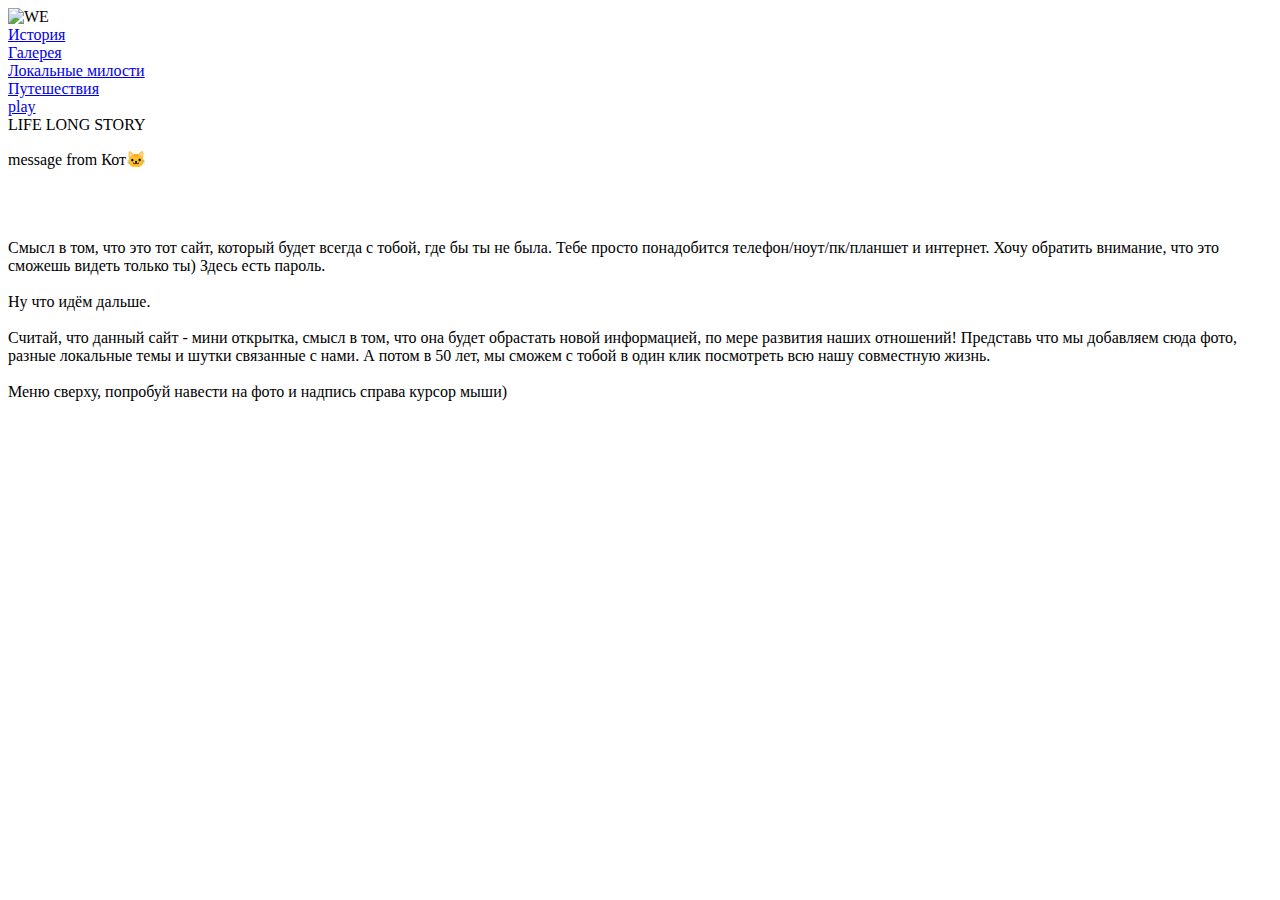
==== index.html @ 1a77182d "Update index.html" ====
<!DOCTYPE html>
<html lang="en">
<head>
    <meta charset="UTF-8">
    <meta http-equiv="X-UA-Compatible" content="IE=edge">
    <meta name="viewport" content="width=device-width, initial-scale=1.0">
    <link rel="stylesheet" href="../scss/main.css">
    
    <title>K&S__Story</title>
</head>
<body>
    
    <!-- <div class="login">
        <input type="text" id="psw" value="userAnsw">
        <a href="#" onclick="return checkPwd();">Го</a>
    </div> -->

    <main class="main" id="turn" >

        <header class="header">
            <img src="../resurces/main.jpg" class="main__photo" alt="WE">

            <nav class="navigation">

                <div class="navigation__link"> <a href="./history.html" class="blue">История</a></div>
                <div class="navigation__link"> <a href="#"  class="gray">Галерея</a> </div>
                <div class="navigation__link"><a href="suit.html" onclick="return checkPwd();" class="blue">Локальные милости</a></div>
                <div class="navigation__link"><a href="#" class="gray">Путешествия</a></div>
                <div class="navigation__link"><a href="./game.html" class="gray">play</a></div>
        

            </nav>

            <div class="title"> LIFE LONG STORY </div>

        </header>

        <section class="discription">

            <div class="message">
                <p>message from Кот🐱</p>
                <br><br><br>
                Смысл в том, что это тот сайт, который будет всегда с тобой, где бы ты не была. Тебе просто понадобится телефон/ноут/пк/планшет и интернет.
                Хочу обратить внимание, что это сможешь видеть только ты) Здесь есть пароль. <br> <br>
                Ну что идём дальше. <br> <br> Считай, что данный сайт - мини открытка, смысл в том, что она будет обрастать новой информацией, по мере развития наших отношений!
                Представь что мы добавляем сюда фото, разные локальные темы и шутки связанные с нами. А потом в 50 лет, мы сможем с тобой в один клик посмотреть всю нашу совместную жизнь.
                <br> <br> Меню сверху, попробуй навести на фото и надпись справа курсор мыши)

            </div>

        </section>

    </main>
    <script src="../js/script.js"></script>
</body>
</html>
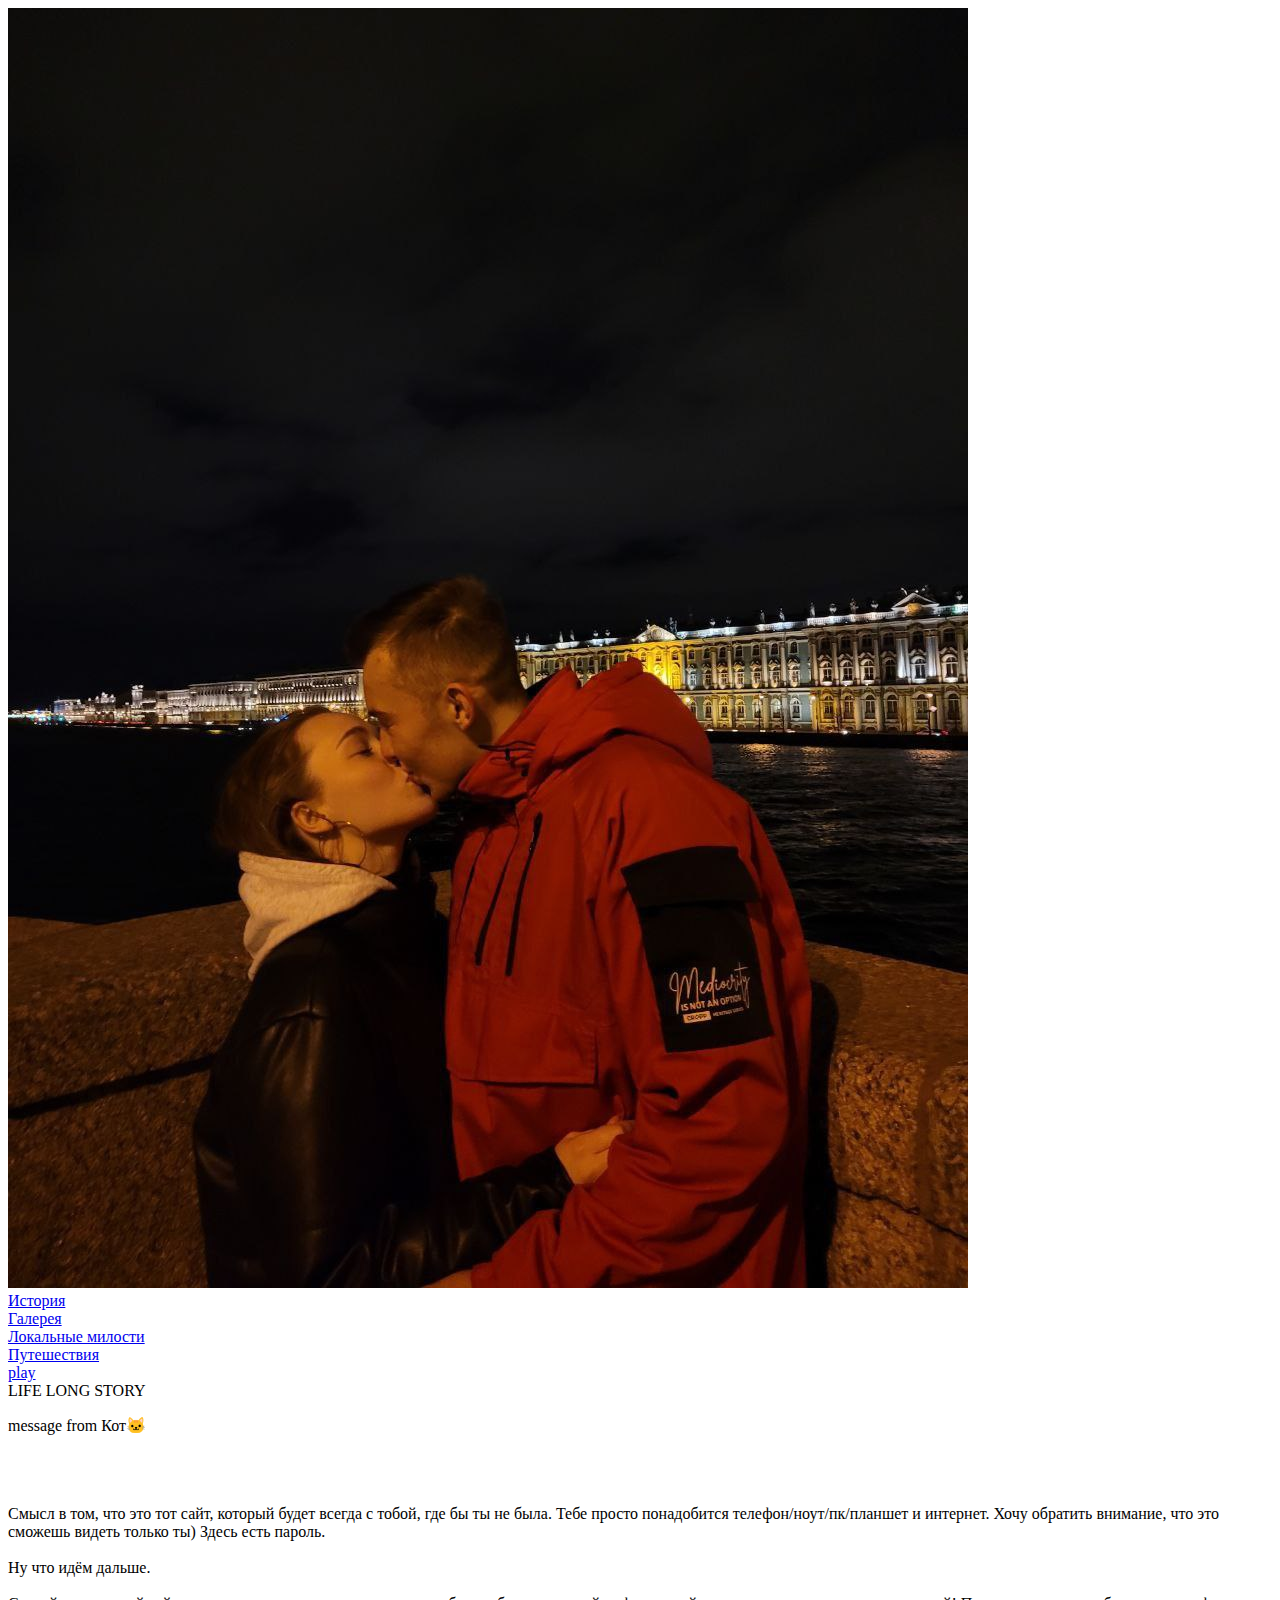
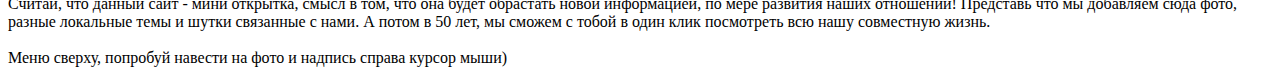
==== commit 8d70c3ff: "Update index.html" ====
--- a/index.html
+++ b/index.html
@@ -4,7 +4,7 @@
     <meta charset="UTF-8">
     <meta http-equiv="X-UA-Compatible" content="IE=edge">
     <meta name="viewport" content="width=device-width, initial-scale=1.0">
-    <link rel="stylesheet" href="../scss/main.css">
+    <link rel="stylesheet" href="./kate/scss/main.css">
     
     <title>K&S__Story</title>
 </head>
@@ -18,7 +18,7 @@
     <main class="main" id="turn" >
 
         <header class="header">
-            <img src="../resurces/main.jpg" class="main__photo" alt="WE">
+            <img src="./kate/resurces/main.jpg" class="main__photo" alt="WE">
 
             <nav class="navigation">
 
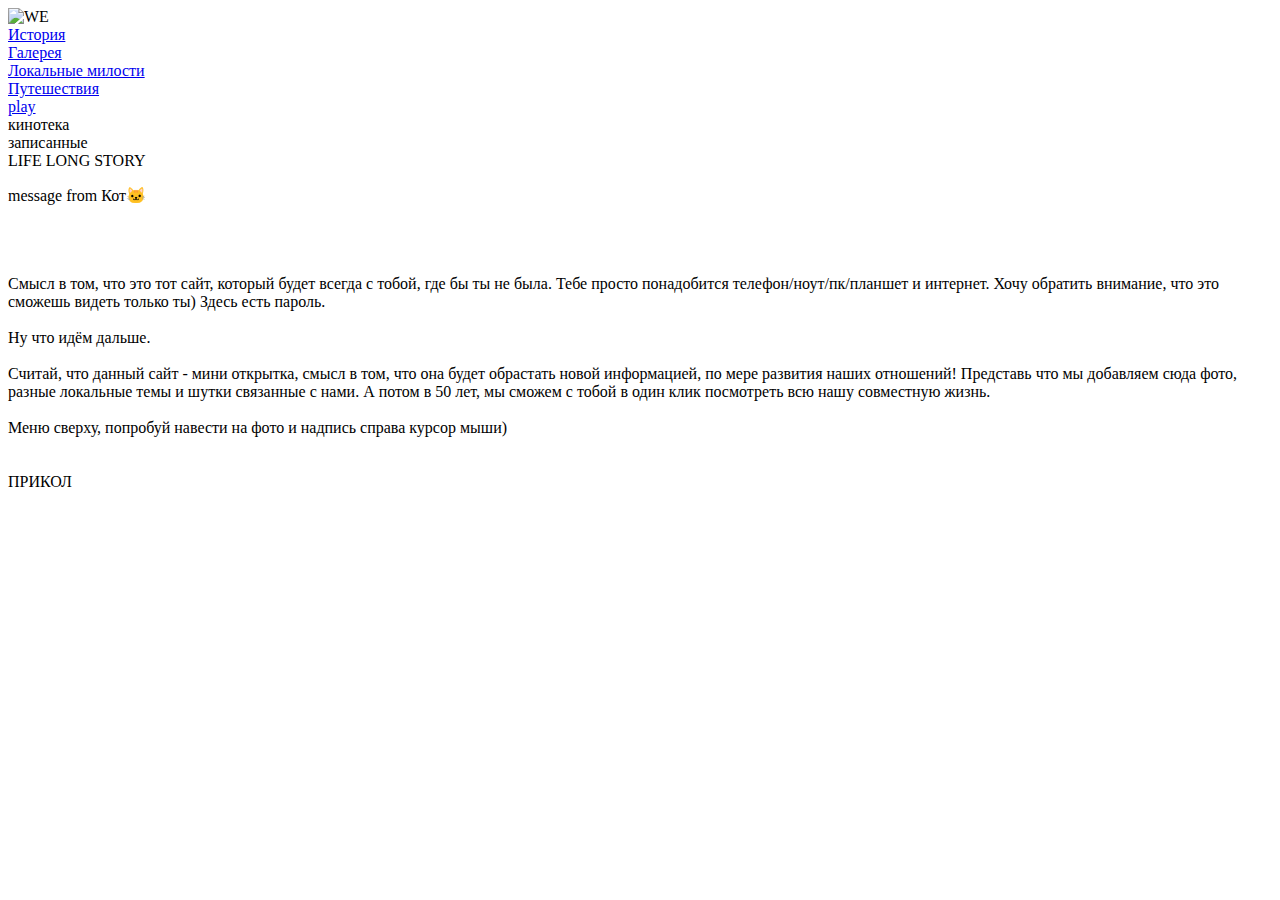
==== commit 0c46b2a6: "Update index.html" ====
--- a/index.html
+++ b/index.html
@@ -4,7 +4,7 @@
     <meta charset="UTF-8">
     <meta http-equiv="X-UA-Compatible" content="IE=edge">
     <meta name="viewport" content="width=device-width, initial-scale=1.0">
-    <link rel="stylesheet" href="./kate/scss/main.css">
+    <link rel="stylesheet" href="../scss/main.css">
     
     <title>K&S__Story</title>
 </head>
@@ -18,7 +18,7 @@
     <main class="main" id="turn" >
 
         <header class="header">
-            <img src="./kate/resurces/main.jpg" class="main__photo" alt="WE">
+            <img src="../resurces/main.jpg" class="main__photo" alt="WE">
 
             <nav class="navigation">
 
@@ -26,9 +26,9 @@
                 <div class="navigation__link"> <a href="#"  class="gray">Галерея</a> </div>
                 <div class="navigation__link"><a href="suit.html" onclick="return checkPwd();" class="blue">Локальные милости</a></div>
                 <div class="navigation__link"><a href="#" class="gray">Путешествия</a></div>
-                <div class="navigation__link"><a href="./game.html" class="gray">play</a></div>
-        
-
+                <div class="navigation__link"><a href="../html/game.html" class="gray">play</a></div>
+                <div class="navigation__link"><a onclick="return init();" class="gray">кинотека</a></div>
+                <div class="navigation__link"><a onclick="return saved();" class="gray">записанные</a></div>
             </nav>
 
             <div class="title"> LIFE LONG STORY </div>
@@ -45,12 +45,14 @@
                 Ну что идём дальше. <br> <br> Считай, что данный сайт - мини открытка, смысл в том, что она будет обрастать новой информацией, по мере развития наших отношений!
                 Представь что мы добавляем сюда фото, разные локальные темы и шутки связанные с нами. А потом в 50 лет, мы сможем с тобой в один клик посмотреть всю нашу совместную жизнь.
                 <br> <br> Меню сверху, попробуй навести на фото и надпись справа курсор мыши)
-
+                <br> <br> <br>
+                <a onclick="return love()">ПРИКОЛ</a>
             </div>
 
         </section>
 
     </main>
+    <script src="../js/gift.js"></script>
     <script src="../js/script.js"></script>
 </body>
 </html>
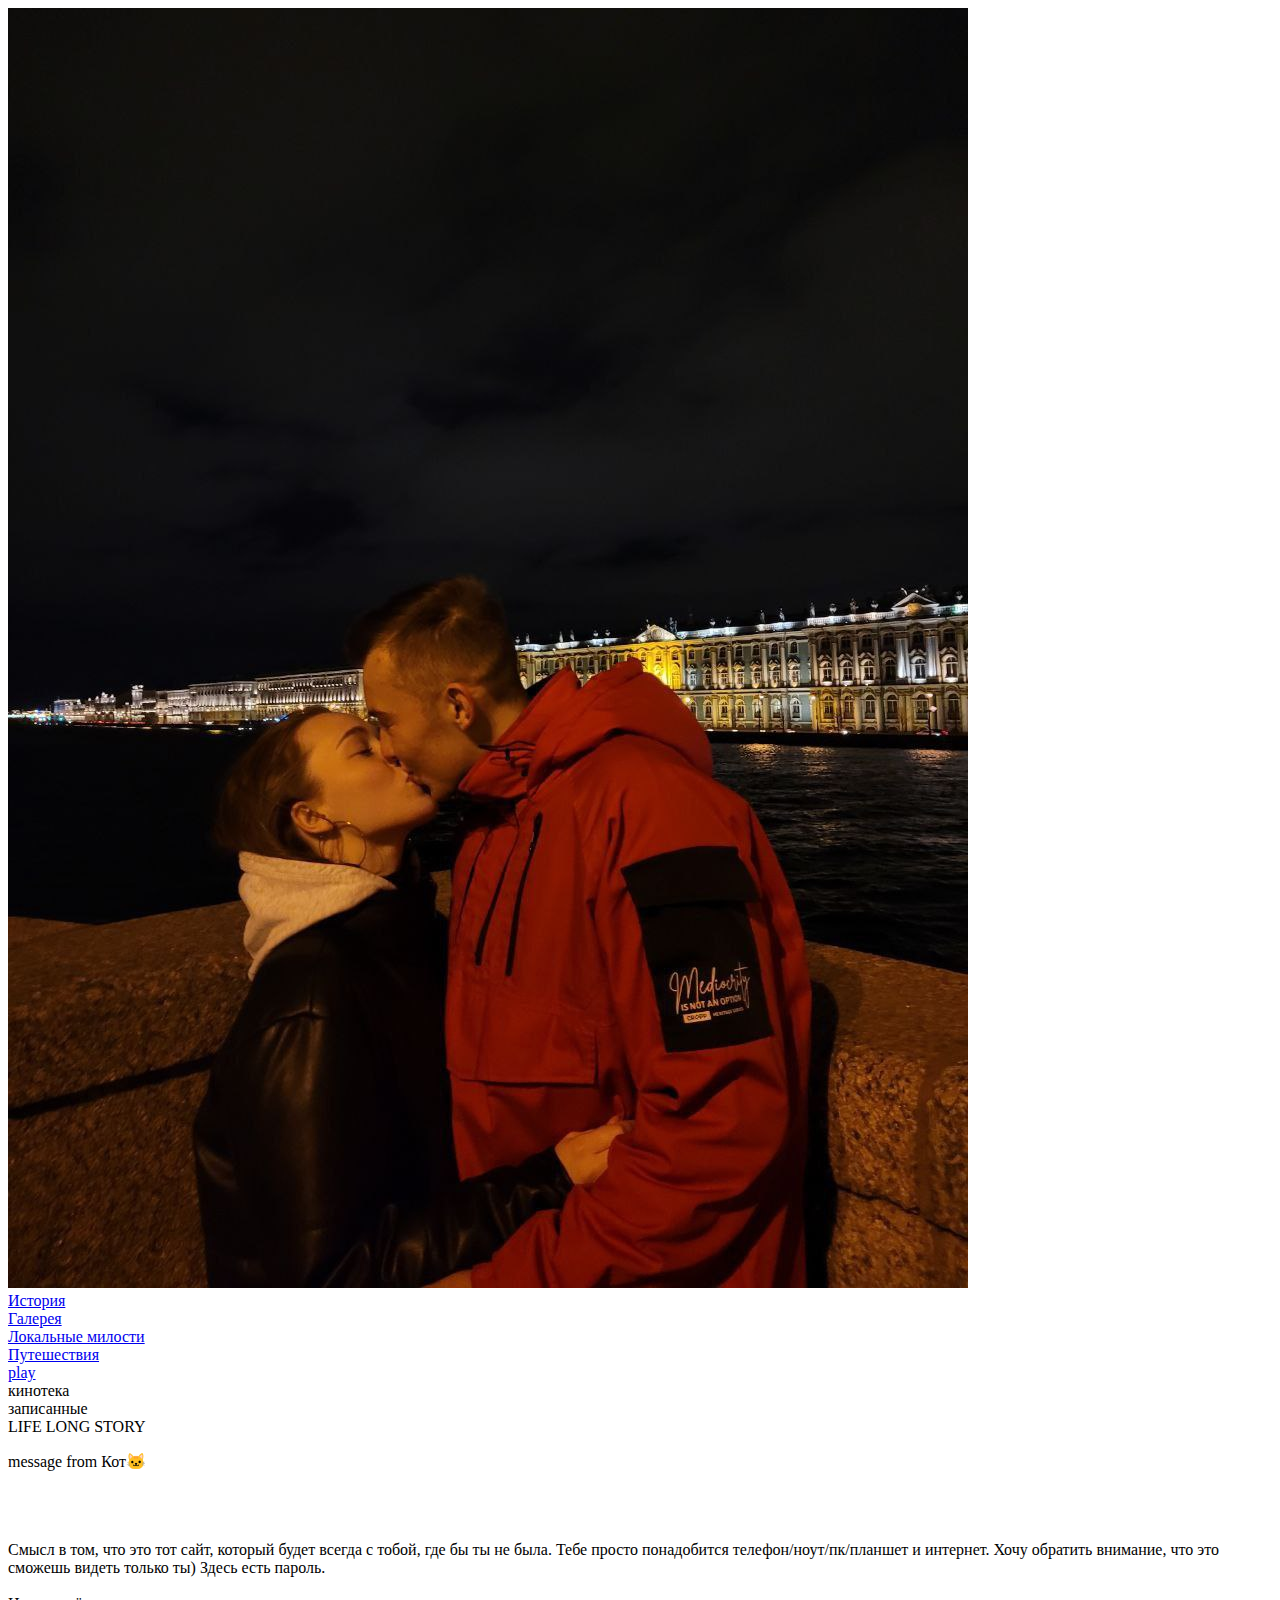
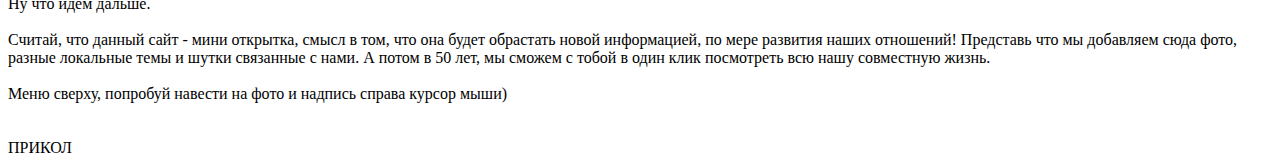
==== commit 54ed43a1: "Update index.html" ====
--- a/index.html
+++ b/index.html
@@ -4,7 +4,7 @@
     <meta charset="UTF-8">
     <meta http-equiv="X-UA-Compatible" content="IE=edge">
     <meta name="viewport" content="width=device-width, initial-scale=1.0">
-    <link rel="stylesheet" href="../scss/main.css">
+    <link rel="stylesheet" href="./kate/scss/main.css">
     
     <title>K&S__Story</title>
 </head>
@@ -18,7 +18,7 @@
     <main class="main" id="turn" >
 
         <header class="header">
-            <img src="../resurces/main.jpg" class="main__photo" alt="WE">
+            <img src="./kate/resurces/main.jpg" class="main__photo" alt="WE">
 
             <nav class="navigation">
 
@@ -52,7 +52,7 @@
         </section>
 
     </main>
-    <script src="../js/gift.js"></script>
-    <script src="../js/script.js"></script>
+    <script src=".kate/js/gift.js"></script>
+    <script src=".kate/js/script.js"></script>
 </body>
 </html>
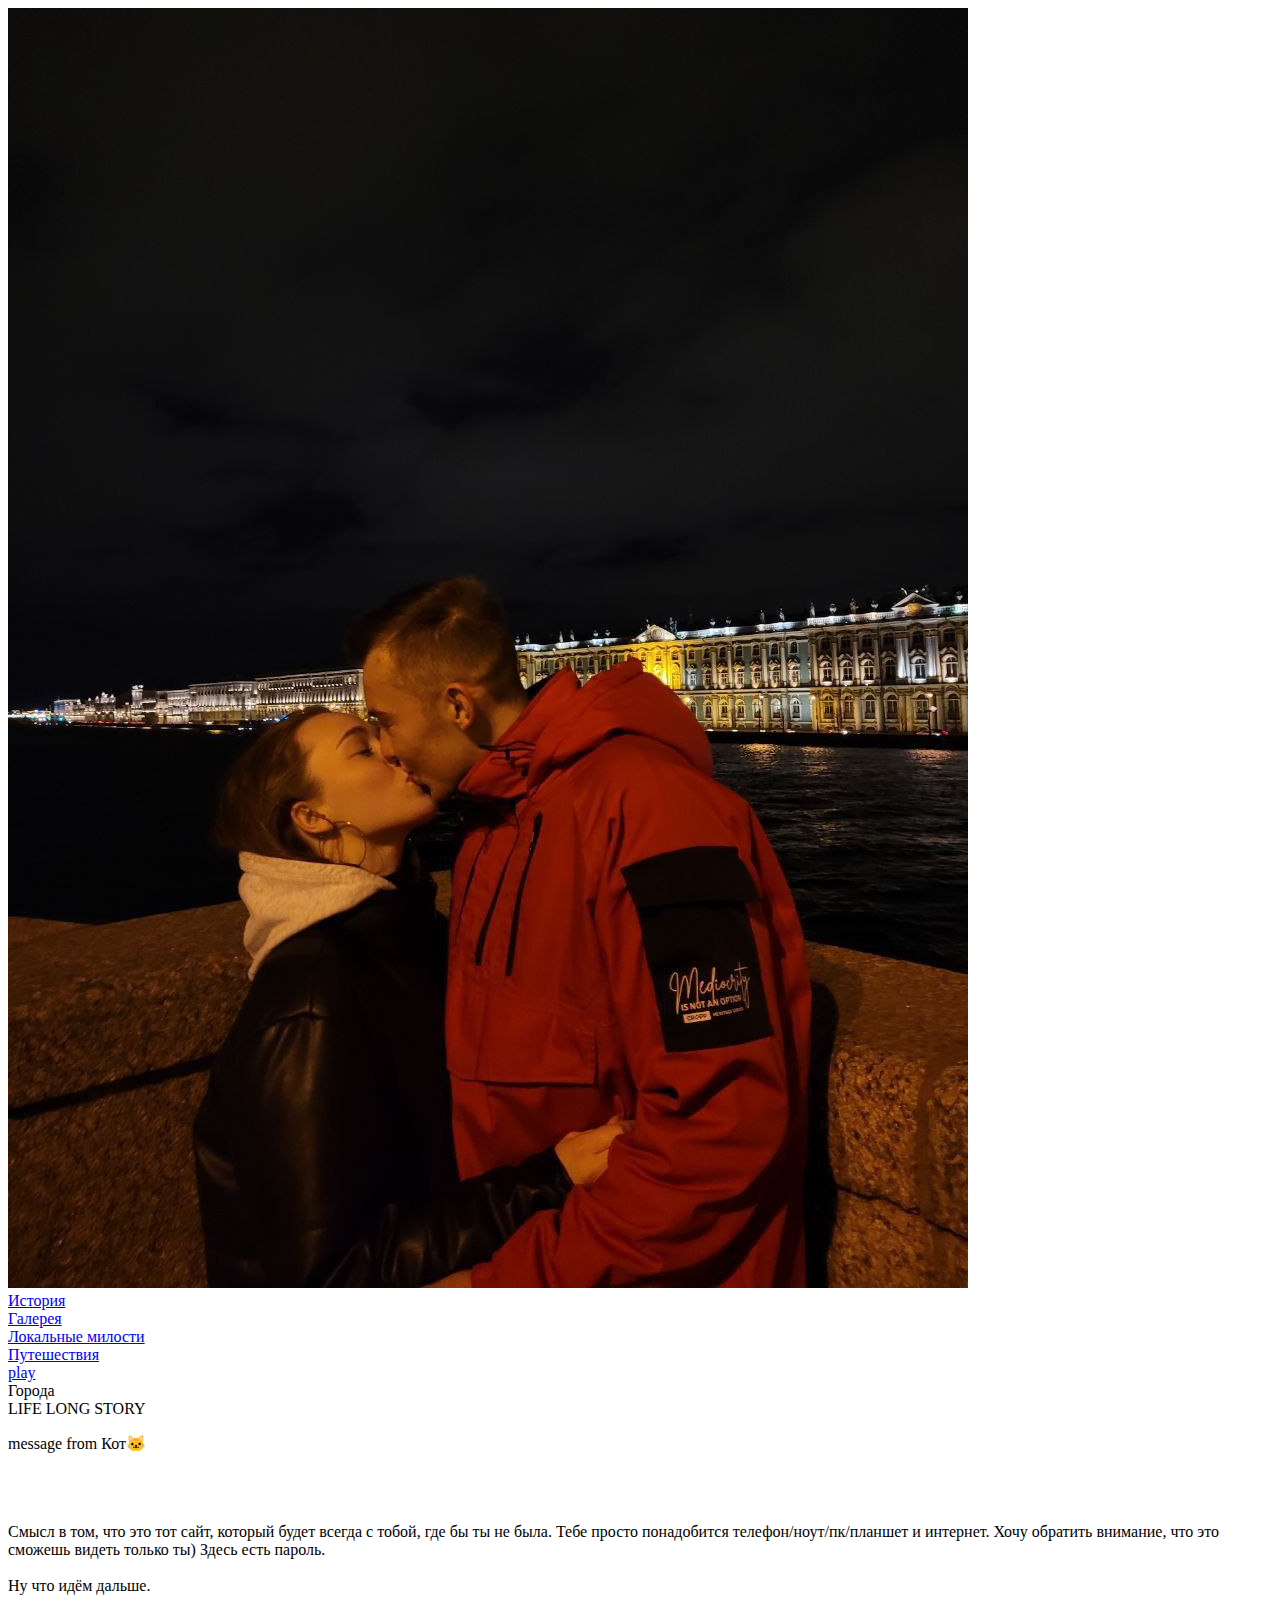
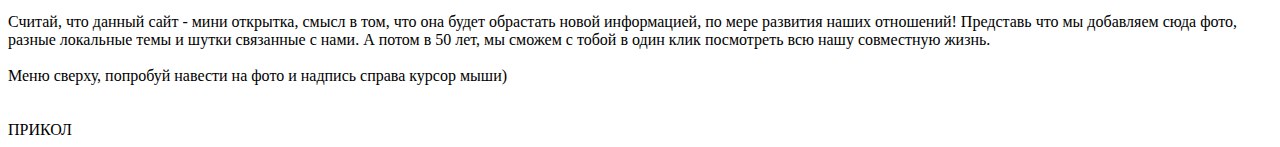
==== commit f2160d44: "Update index.html" ====
--- a/index.html
+++ b/index.html
@@ -27,8 +27,7 @@
                 <div class="navigation__link"><a href="suit.html" onclick="return checkPwd();" class="blue">Локальные милости</a></div>
                 <div class="navigation__link"><a href="#" class="gray">Путешествия</a></div>
                 <div class="navigation__link"><a href="../html/game.html" class="gray">play</a></div>
-                <div class="navigation__link"><a onclick="return init();" class="gray">кинотека</a></div>
-                <div class="navigation__link"><a onclick="return saved();" class="gray">записанные</a></div>
+                <div class="navigation__link"><a onclick="return takeInfo();" class="gray">Города</a></div>
             </nav>
 
             <div class="title"> LIFE LONG STORY </div>
@@ -54,5 +53,7 @@
     </main>
     <script src=".kate/js/gift.js"></script>
     <script src=".kate/js/script.js"></script>
+    <script src=".kate/js/cities.js"></script>
+    <script src=".kate/js/task-3-1.js"></script>
 </body>
 </html>
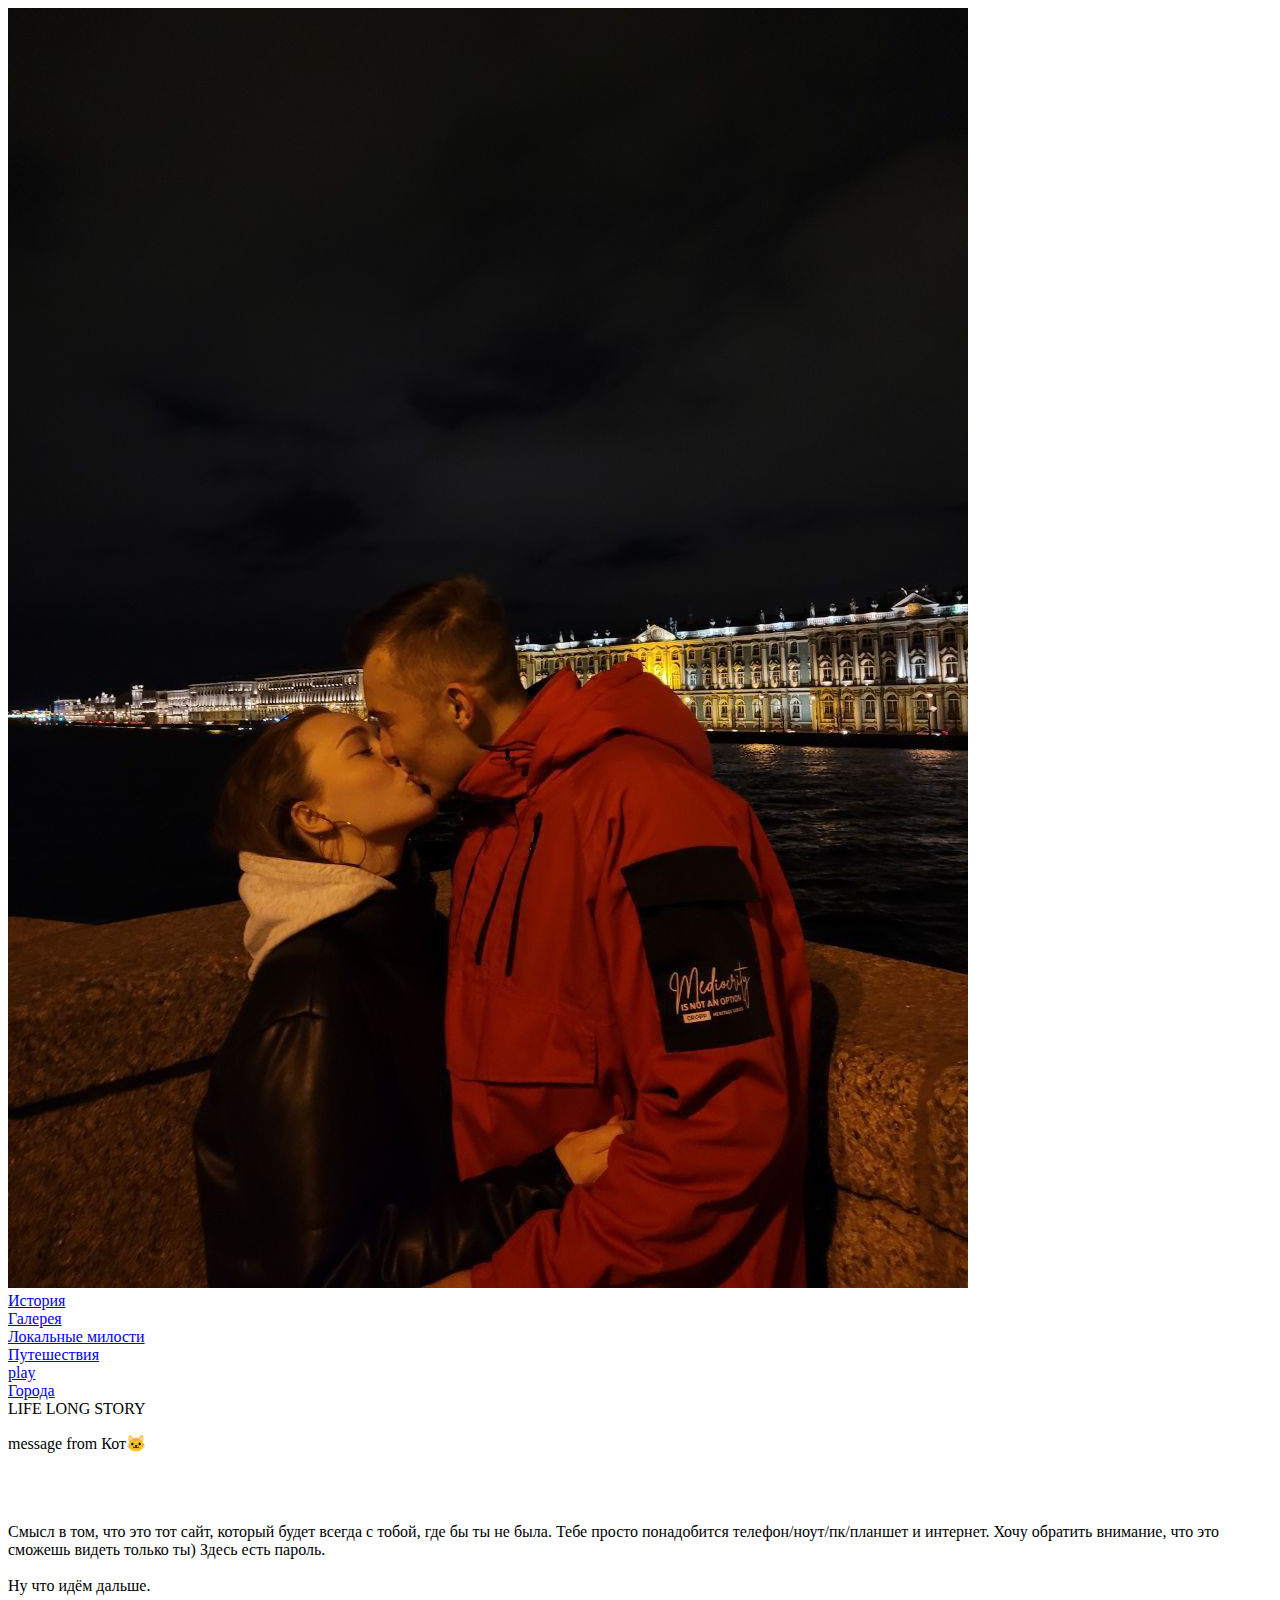
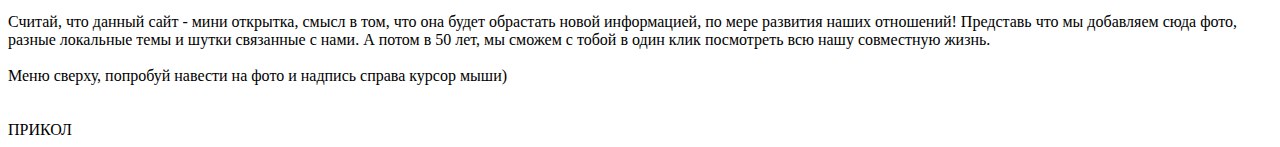
==== commit 6068543d: "Update index.html" ====
--- a/index.html
+++ b/index.html
@@ -26,8 +26,8 @@
                 <div class="navigation__link"> <a href="#"  class="gray">Галерея</a> </div>
                 <div class="navigation__link"><a href="suit.html" onclick="return checkPwd();" class="blue">Локальные милости</a></div>
                 <div class="navigation__link"><a href="#" class="gray">Путешествия</a></div>
-                <div class="navigation__link"><a href="../html/game.html" class="gray">play</a></div>
-                <div class="navigation__link"><a onclick="return takeInfo();" class="gray">Города</a></div>
+                <div class="navigation__link"><a href="./game.html" class="gray">play</a></div>
+                <div class="navigation__link"><a href="./goroda.html" class="gray">Города</a></div>
             </nav>
 
             <div class="title"> LIFE LONG STORY </div>
@@ -51,9 +51,8 @@
         </section>
 
     </main>
-    <script src=".kate/js/gift.js"></script>
-    <script src=".kate/js/script.js"></script>
-    <script src=".kate/js/cities.js"></script>
-    <script src=".kate/js/task-3-1.js"></script>
+    <script src="./kate/js/gift.js"></script>
+    <script src="./kate/js/script.js"></script>
+   
 </body>
 </html>
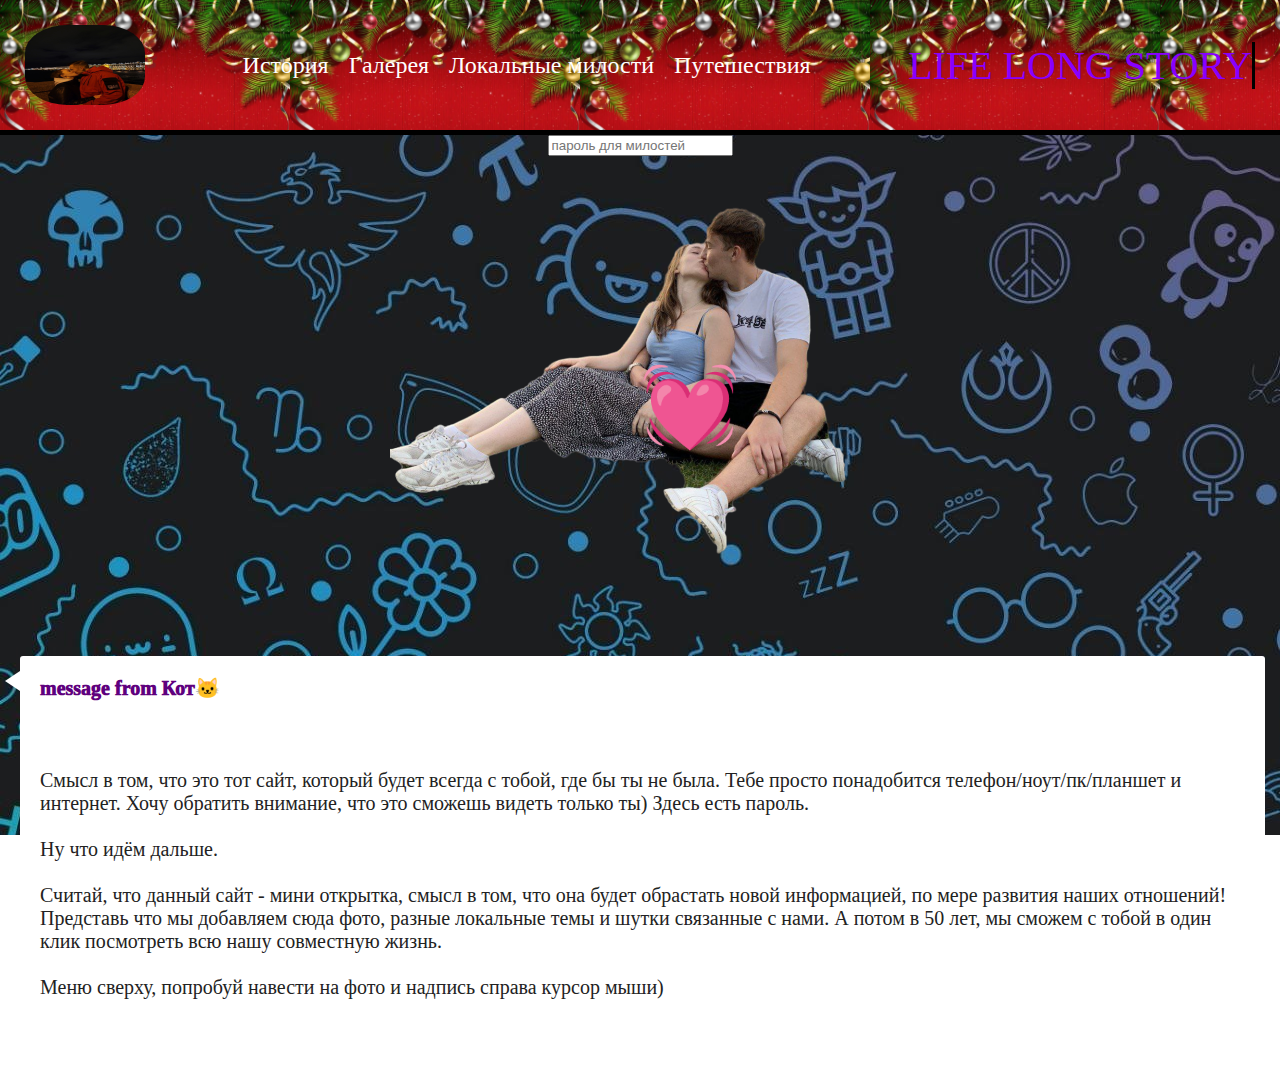
==== commit bef38242: "Rename index.js to index.html" ====
--- a/index.html
+++ b/index.html
@@ -4,30 +4,24 @@
     <meta charset="UTF-8">
     <meta http-equiv="X-UA-Compatible" content="IE=edge">
     <meta name="viewport" content="width=device-width, initial-scale=1.0">
-    <link rel="stylesheet" href="./kate/scss/main.css">
+    <link rel="stylesheet" href="./scss/main.css">
     
     <title>K&S__Story</title>
 </head>
 <body>
     
-    <!-- <div class="login">
-        <input type="text" id="psw" value="userAnsw">
-        <a href="#" onclick="return checkPwd();">Го</a>
-    </div> -->
-
     <main class="main" id="turn" >
 
         <header class="header">
-            <img src="./kate/resurces/main.jpg" class="main__photo" alt="WE">
+            <img src="./resurces/main.jpg" class="main__photo" alt="WE">
 
             <nav class="navigation">
 
-                <div class="navigation__link"> <a href="./history.html" class="blue">История</a></div>
+                <div class="navigation__link"> <a href="./public/history/history.html" class="blue">История</a></div>
                 <div class="navigation__link"> <a href="#"  class="gray">Галерея</a> </div>
-                <div class="navigation__link"><a href="suit.html" onclick="return checkPwd();" class="blue">Локальные милости</a></div>
+                <div class="navigation__link"><a href="./public/suit/suit.html" onclick="return checkPwd();" class="blue">Локальные милости</a></div>
                 <div class="navigation__link"><a href="#" class="gray">Путешествия</a></div>
-                <div class="navigation__link"><a href="./game.html" class="gray">play</a></div>
-                <div class="navigation__link"><a href="./goroda.html" class="gray">Города</a></div>
+
             </nav>
 
             <div class="title"> LIFE LONG STORY </div>
@@ -35,7 +29,17 @@
         </header>
 
         <section class="discription">
+            
+                <input type="text" placeholder="пароль для милостей" id="psw">
 
+               <div class="animPic">
+                <div class="pic">
+                    <div class="heart">
+                        💓
+                    </div>
+                </div>
+            </div>
+            
             <div class="message">
                 <p>message from Кот🐱</p>
                 <br><br><br>
@@ -45,14 +49,14 @@
                 Представь что мы добавляем сюда фото, разные локальные темы и шутки связанные с нами. А потом в 50 лет, мы сможем с тобой в один клик посмотреть всю нашу совместную жизнь.
                 <br> <br> Меню сверху, попробуй навести на фото и надпись справа курсор мыши)
                 <br> <br> <br>
-                <a onclick="return love()">ПРИКОЛ</a>
+                
             </div>
 
         </section>
 
     </main>
-    <script src="./kate/js/gift.js"></script>
-    <script src="./kate/js/script.js"></script>
+   
+    <script src="./js/script.js"></script>
    
 </body>
 </html>
--- a/scss/main.css
+++ b/scss/main.css
@@ -0,0 +1,312 @@
+body {
+  margin: 0;
+  padding: 0;
+}
+
+.main {
+  display: flex;
+  flex-direction: column;
+}
+.main .header {
+  display: flex;
+  justify-content: space-between;
+  align-items: center;
+  padding: 25px;
+  background-image: url("../resurces/NG.jpg");
+  background-size: 290px;
+  border-bottom: 5px solid #000;
+}
+.main .header .main__photo {
+  width: 120px;
+  height: 80px;
+  border-radius: 35%;
+}
+.main .header .main__photo:hover {
+  width: 400px;
+  height: 500px;
+  border-radius: 0;
+  position: absolute;
+  top: 0;
+  left: 0;
+  z-index: 2;
+}
+.main .header .title {
+  color: rgb(136, 0, 255);
+  font-size: 40px;
+  border-right: black 3px solid;
+  overflow: hidden; /* Ensures the content is not revealed until the animation */
+  white-space: nowrap; /* Keeps the content on a single line */
+  -webkit-animation: typing 2.5s steps(30, end), blink-caret 0.5s step-end infinite;
+          animation: typing 2.5s steps(30, end), blink-caret 0.5s step-end infinite;
+  /* The typing effect */
+}
+@-webkit-keyframes typing {
+  from {
+    width: 0;
+  }
+  to {
+    width: 22%;
+  }
+}
+@keyframes typing {
+  from {
+    width: 0;
+  }
+  to {
+    width: 22%;
+  }
+}
+@-webkit-keyframes blink-caret {
+  from, to {
+    border-color: transparent;
+  }
+  50% {
+    border-color: black;
+  }
+}
+@keyframes blink-caret {
+  from, to {
+    border-color: transparent;
+  }
+  50% {
+    border-color: black;
+  }
+}
+.main .header .navigation {
+  display: flex;
+  justify-content: space-around;
+}
+.main .header .navigation .navigation__link {
+  display: flex;
+  margin-left: 10px;
+  margin-right: 10px;
+}
+.main .header .navigation a {
+  font-size: 24px;
+  text-decoration: none;
+  color: white;
+}
+.main .header .navigation a:hover {
+  color: rgb(136, 0, 255);
+  text-shadow: 1px 1px 15px black;
+}
+.main .discription {
+  display: flex;
+  justify-content: flex-start;
+  flex-direction: column;
+  align-items: center;
+  height: 700px;
+  background-image: url("../resurces/back.jpg");
+}
+.main .discription .animPic {
+  display: flex;
+  justify-content: center;
+  width: 1000px;
+  height: 500px;
+}
+.main .discription .animPic .pic {
+  display: flex;
+  width: 500px;
+  height: 500px;
+  background-image: url("../resurces/heart.png");
+  background-size: 500px;
+  background-position: center;
+}
+.main .discription .animPic .pic .heart {
+  display: flex;
+  align-items: center;
+  justify-content: center;
+  margin-left: 50%;
+  font-size: 5rem;
+  -webkit-animation: heart 0.6s infinite alternate linear;
+          animation: heart 0.6s infinite alternate linear;
+}
+@-webkit-keyframes heart {
+  from {
+    transform: scale(0.6);
+  }
+  to {
+    transform: scale(1);
+  }
+}
+@keyframes heart {
+  from {
+    transform: scale(0.6);
+  }
+  to {
+    transform: scale(1);
+  }
+}
+.main .discription .message {
+  font-size: 20px;
+  position: relative;
+  top: 0;
+  background: #fff;
+  padding: 20px;
+  color: #222;
+  border-radius: 3px;
+  margin-left: 20px;
+  margin-right: 15px;
+  margin-bottom: 150px;
+}
+.main .discription .message p {
+  padding: 0;
+  margin: 0;
+  color: rgb(95, 0, 126);
+  font-weight: 1000;
+}
+.main .discription .message::after {
+  content: "";
+  display: block;
+  position: absolute;
+  width: 0;
+  height: 0;
+  border-top: 10px solid transparent;
+  border-bottom: 10px solid transparent;
+  border-right: 15px solid #fff;
+  left: -15px;
+  top: 15px;
+  z-index: 1;
+}
+
+@media (max-width: 413px) {
+  .main {
+    display: flex;
+    flex-direction: column;
+  }
+  .main .header {
+    display: flex;
+    justify-content: space-between;
+    align-items: center;
+    padding: 15px;
+    background-color: rgb(75, 177, 255);
+    border-bottom: 2.5px solid #000;
+  }
+  .main .header .main__photo {
+    width: 120px;
+    height: 80px;
+    border-radius: 35%;
+  }
+  .main .header .main__photo:hover {
+    border-radius: 0;
+    position: absolute;
+    top: 0;
+    left: 0;
+    z-index: 2;
+    -webkit-animation: sizeX 0.5s steps(10, end), sizeY 0.5s steps(10, end);
+            animation: sizeX 0.5s steps(10, end), sizeY 0.5s steps(10, end);
+  }
+  @-webkit-keyframes sizeX {
+    from {
+      width: 120px;
+    }
+    to {
+      width: 400px;
+    }
+  }
+  @keyframes sizeX {
+    from {
+      width: 120px;
+    }
+    to {
+      width: 400px;
+    }
+  }
+  @-webkit-keyframes sizeY {
+    from {
+      height: 80px;
+    }
+    to {
+      height: 500px;
+    }
+  }
+  @keyframes sizeY {
+    from {
+      height: 80px;
+    }
+    to {
+      height: 500px;
+    }
+  }
+  .main .header .title {
+    display: none;
+  }
+  .main .header .navigation {
+    display: flex;
+    justify-content: space-around;
+  }
+  .main .header .navigation .navigation__link {
+    display: flex;
+    margin-left: 5px;
+    margin-right: 5px;
+  }
+  .main .header .navigation a {
+    font-size: 14px;
+    text-decoration: none;
+    color: white;
+  }
+  .main .header .navigation a:hover {
+    color: rgb(136, 0, 255);
+    text-shadow: 1px 1px 15px black;
+  }
+  .main .discription {
+    display: flex;
+    justify-content: flex-start;
+    align-items: center;
+    height: 914px;
+    background-image: url(../resurces/back.jpg);
+  }
+  .main .discription .animPic {
+    display: flex;
+    justify-content: center;
+    width: 412px;
+    height: 350px;
+  }
+  .main .discription .animPic .pic {
+    display: flex;
+    width: 412px;
+    height: 350px;
+    background-image: url("../resurces/heart.png");
+    background-size: 350px;
+    background-position: 5px 0;
+    background-repeat: no-repeat;
+  }
+  .main .discription .animPic .pic .heart {
+    display: flex;
+    align-items: center;
+    justify-content: center;
+    margin-left: 45%;
+    font-size: 4rem;
+  }
+  .main .discription .message {
+    font-size: 20px;
+    position: relative;
+    top: 0;
+    background: #fff;
+    padding: 20px;
+    color: #222;
+    border-radius: 3px;
+    margin-left: 20px;
+    margin-right: 15px;
+    margin-bottom: 100px;
+  }
+  .main .discription .message p {
+    padding: 0;
+    margin: 0;
+    color: rgb(95, 0, 126);
+    font-weight: 1000;
+  }
+  .main .discription .message::after {
+    content: "";
+    display: block;
+    position: absolute;
+    width: 0;
+    height: 0;
+    border-top: 10px solid transparent;
+    border-bottom: 10px solid transparent;
+    border-right: 15px solid #fff;
+    left: -15px;
+    top: 15px;
+    z-index: 1;
+  }
+}/*# sourceMappingURL=main.css.map */
